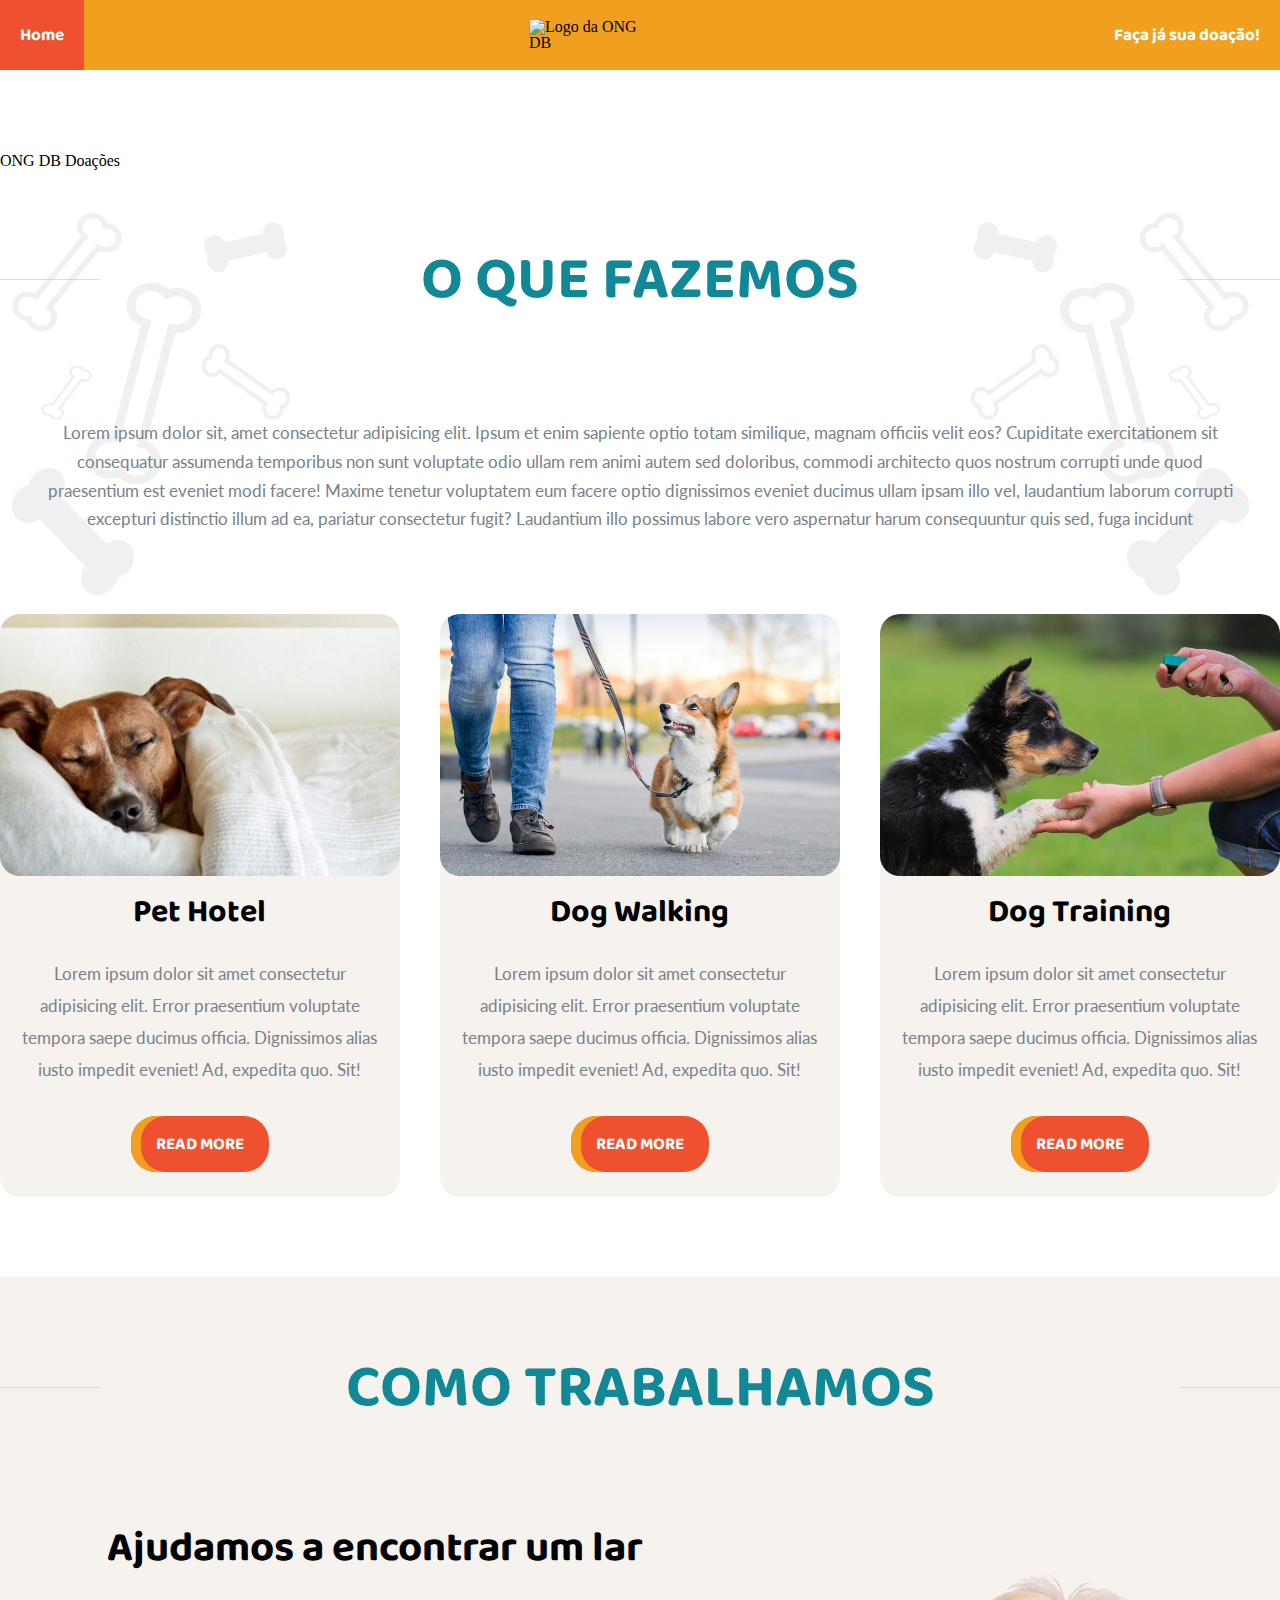
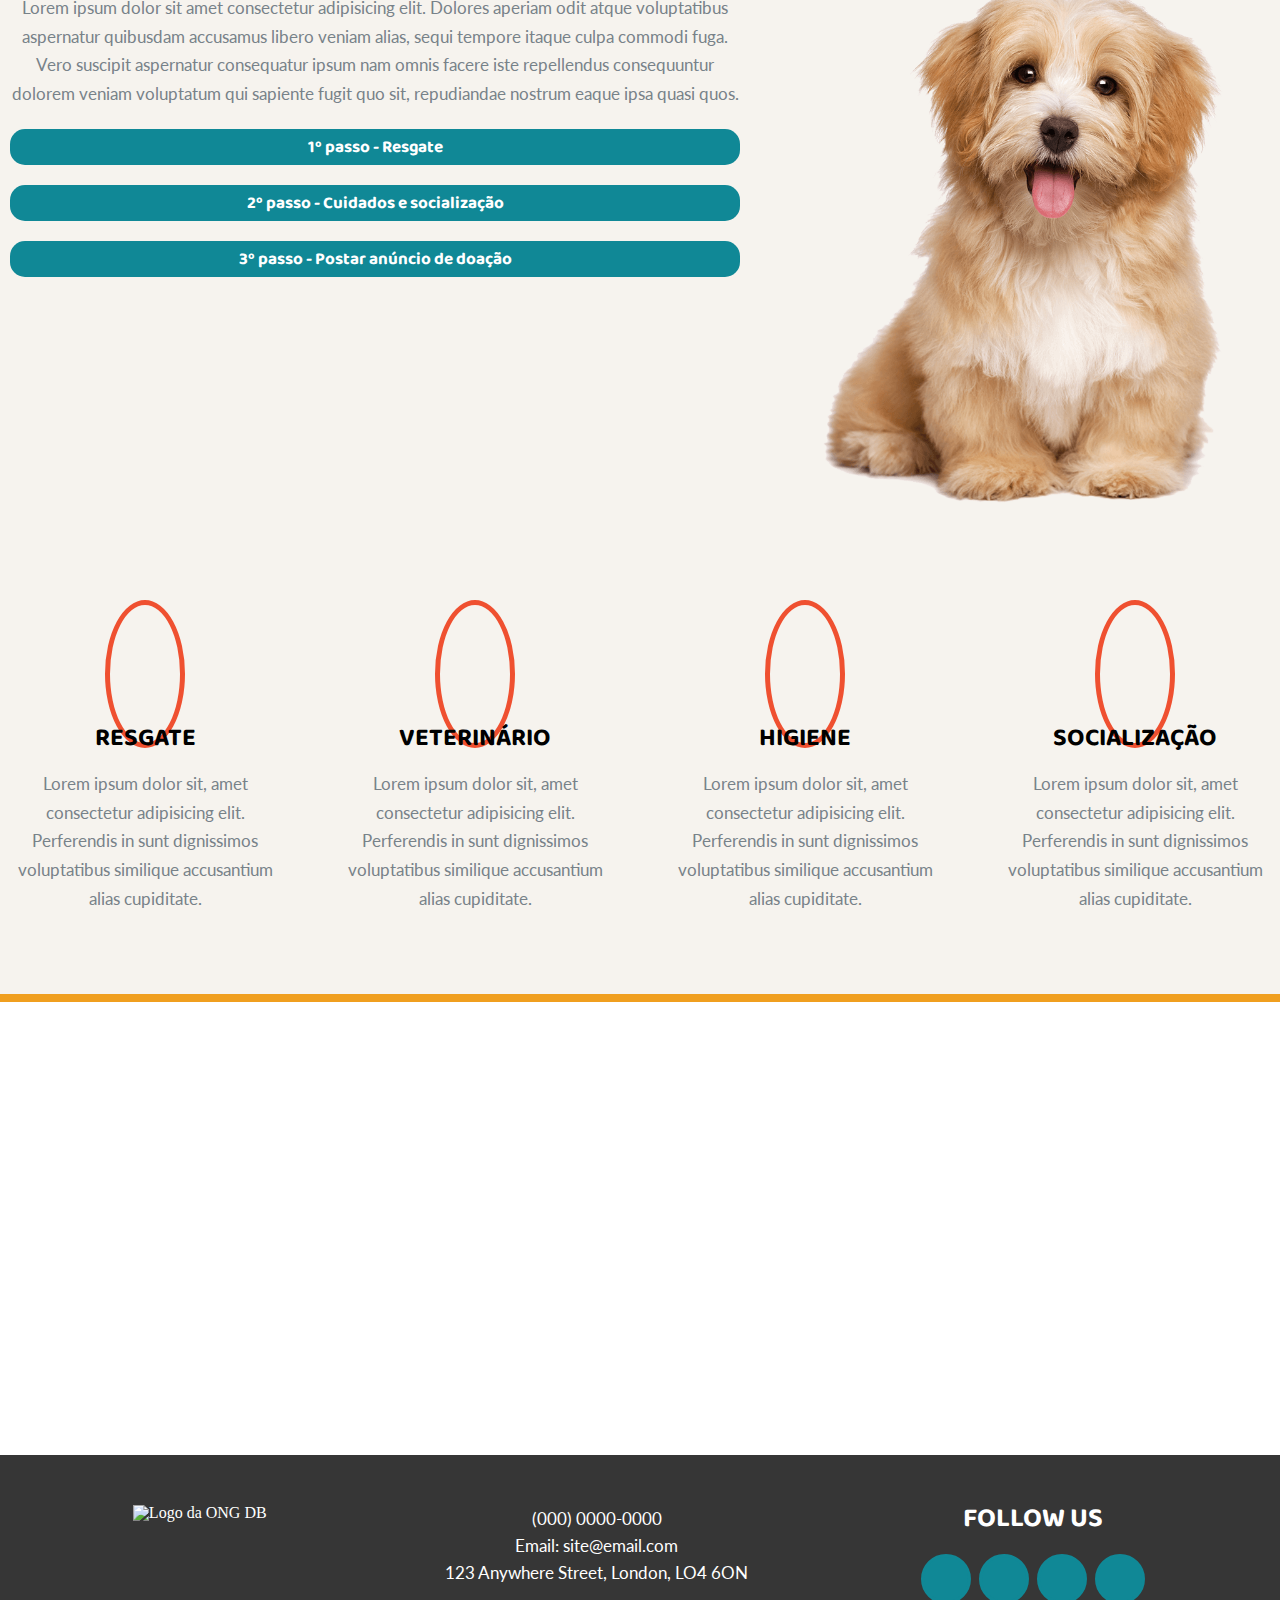
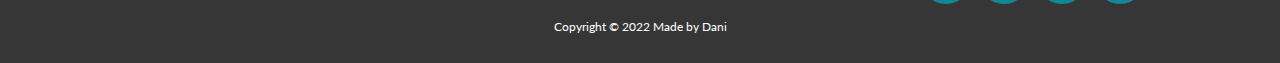
==== pages/home/index.html @ 382ad232 "teste" ====
<!DOCTYPE html>
<html lang="pt-br">
<head>
    <meta charset="UTF-8">
    <meta http-equiv="X-UA-Compatible" content="IE=edge">
    <meta name="viewport" content="width=device-width, initial-scale=1.0">
    <title>ONG DB Doações - Home</title>

    <base href="/Ong-DB-Projeto/">

    <!--FONTS-->
    <link rel="preconnect" href="https://fonts.googleapis.com">
    <link rel="preconnect" href="https://fonts.gstatic.com" crossorigin>
    <link href="https://fonts.googleapis.com/css2?family=Lato&display=swap" rel="stylesheet">
    <link href="https://fonts.googleapis.com/css2?family=Baloo+Thambi+2:wght@400;500;700&display=swap" rel="stylesheet">
    <link
			rel="stylesheet"
			href="https://cdnjs.cloudflare.com/ajax/libs/font-awesome/6.2.0/css/all.min.css"
			integrity="sha512-xh6O/CkQoPOWDdYTDqeRdPCVd1SpvCA9XXcUnZS2FmJNp1coAFzvtCN9BmamE+4aHK8yyUHUSCcJHgXloTyT2A=="
			crossorigin="anonymous"
			referrerpolicy="no-referrer"
		/>
    
    <!--SETTINGS-->
    <link rel="stylesheet" href="/../styles/settings/color.css">
    <link rel="stylesheet" href="/../styles/settings/text.css">
    <link rel="stylesheet" href="/../styles/settings/core.css">
    <link rel="stylesheet" href="/../styles/settings/wrapper.css">
    
    <!--TOOLS-->

    <!--GENERIC-->
    <link rel="stylesheet" href="/../styles/generic/reset.css">
    <link rel="stylesheet" href="/../styles/generic/box-sizing.css">

    <!--BASE-->

    <!---OBJECTS-->

    <!--COMPONENTS-->
    <link rel="stylesheet" href="/../styles/components/db-accordion.css">
    <link rel="stylesheet" href="/../styles/components/db-button.css">
    <link rel="stylesheet" href="/../styles/components/db-card.css">
    <link rel="stylesheet" href="/../styles/components/db-circle-card.css">
    <link rel="stylesheet" href="/../styles/components/db-footer.css">
    <link rel="stylesheet" href="/../styles/components/db-header.css">
    <link rel="stylesheet" href="/../styles/components/db-section.css">
    <link rel="stylesheet" href="/../styles/components/db-icon-button.css">
    <link rel="stylesheet" href="/../styles/components/db-scroll-to-top.css">
    <link rel="stylesheet" href="/../styles/components/db-map.css">

    <!--PAGES-->
    <link rel="stylesheet" href="db-home.css">

    <!--TRUMPS-->
    <link rel="stylesheet" href="/../styles/trumps/hide.css">

    <!-- SCRIPTS -->
    <script src="/../js/scroll-to-top.js" defer></script>
    <script src="/../js/menu-btn.js" defer></script>
    <script src="/../js/accordeon.js" defer></script>

</head>
<body>
    <main class="db-home">
        <header class="db-header">
            <div class="wrapper">
                <a href="index.html" class="home -active">Home</a>
                <img src="/assets/img/logo.png" alt="Logo da ONG DB" class="logo">
                <a href="/pages/donation/" class="donation">Faça já sua doação!</a>
                <a id="menu-btn" class="menu" onclick="toggleMenu()"><i class="fa-solid fa-bars"></i></a>
            </div>
            <nav class="nav-menu">
                <a href="index.html" class="home">Home</a>
                <a href="/pages/donation/" class="donation">Faça já sua doação!</a>
            </nav>
        </header>
        <div>
            <a class="db-scroll-to-top -hide" onclick="backToTop()"><i class="fa-solid fa-angle-down"></i></a>
        </div>
        <section class="greetings-wrapper">
            <video autoplay loop muted>
                <source src="/assets/video/greetings-video.mp4">
            </video>
            <h1 class="title">ONG DB Doações</h1>
        </section>
        <section class="db-section what-we-do -with-bg-bones">
            <h2 class="title">O que fazemos</h2>
            <div class="content">
                <p class="description">Lorem ipsum dolor sit, amet consectetur adipisicing elit. Ipsum et enim sapiente optio totam similique, magnam officiis velit eos? Cupiditate exercitationem sit consequatur assumenda temporibus non sunt voluptate odio ullam rem animi autem sed doloribus, commodi architecto quos nostrum corrupti unde quod praesentium est eveniet modi facere! Maxime tenetur voluptatem eum facere optio dignissimos eveniet ducimus ullam ipsam illo vel, laudantium laborum corrupti excepturi distinctio illum ad ea, pariatur consectetur fugit? Laudantium illo possimus labore vero aspernatur harum consequuntur quis sed, fuga incidunt</p>
            </div>
            <div class="cards-wrapper">
                <article class="db-card">
                    <img src="/assets/img/pet-hotel.jpg" alt="Cão dormindo">
                    <div class="content">
                        <h3 class="title">Pet Hotel</h3>
                        <p class="description">Lorem ipsum dolor sit amet consectetur adipisicing elit. Error praesentium voluptate tempora saepe ducimus officia. Dignissimos alias iusto impedit eveniet! Ad, expedita quo. Sit!</p>
                        <button class="db-button">Read more</button>
                    </div>
                </article>
                <article class="db-card">
                    <img src="/assets/img/dog-walking.jpeg" alt="Cão passeando de coleira">
                    <div class="content">
                        <h3 class="title">Dog Walking</h3>
                        <p class="description">Lorem ipsum dolor sit amet consectetur adipisicing elit. Error praesentium voluptate tempora saepe ducimus officia. Dignissimos alias iusto impedit eveniet! Ad, expedita quo. Sit!</p>
                        <button class="db-button">Read more</button>
                    </div>
                </article>
                <article class="db-card">
                    <img src="/assets/img/dog-training.jpg" alt="Cão dando a patinha">
                    <div class="content">
                        <h3 class="title">Dog Training</h3>
                        <p class="description">Lorem ipsum dolor sit amet consectetur adipisicing elit. Error praesentium voluptate tempora saepe ducimus officia. Dignissimos alias iusto impedit eveniet! Ad, expedita quo. Sit!</p>
                        <button class="db-button">Read more</button>
                    </div>
                </article>
            </div>
        </section>
        <section class="db-section how-we-work --bg-beige">
            <h2 class="title">Como trabalhamos</h2>
            <div class="content-image">
                <div class="content">
                    <h3 class="title">Ajudamos a encontrar um lar</h3>
                    <p class="description">Lorem ipsum dolor sit amet consectetur adipisicing elit. Dolores aperiam odit atque voluptatibus aspernatur quibusdam accusamus libero veniam alias, sequi tempore itaque culpa commodi fuga. Vero suscipit aspernatur consequatur ipsum nam omnis facere iste repellendus consequuntur dolorem veniam voluptatum qui sapiente fugit quo sit, repudiandae nostrum eaque ipsa quasi quos.</p>
                    <div class="accordion-wrapper">
                        <article class="db-accordion">
                            <button class="db-button -accordion" id="btn0" onclick="accordionHandler(type)">1º passo - Resgate<i class="fa-solid fa-angle-down"></i></button>
                            <div id="accordion-container0" class="description">
                                <p>Lorem ipsum dolor sit, amet consectetur adipisicing elit. Eius cupiditate dolore odio fugiat consectetur voluptates iure minus repudiandae. Qui id maiores asperiores consequuntur! Doloribus labore exercitationem eum ea. Nam quae aperiam officiis, placeat optio repellendus.</p>
                            </div>
                        </article>
                        <article class="db-accordion">
                            <button class="db-button -accordion" id="btn1" onclick="accordionHandler(type)">2º passo - Cuidados e socialização<i class="fa-solid fa-angle-down"></i></button>
                            <div id="accordion-container1" class="description">
                                <p>Lorem ipsum dolor sit, amet consectetur adipisicing elit. Eius cupiditate dolore odio fugiat consectetur voluptates iure minus repudiandae. Qui id maiores asperiores consequuntur! Doloribus labore exercitationem eum ea. Nam quae aperiam officiis, placeat optio repellendus.</p>
                            </div>
                        </article>
                        <article class="db-accordion">
                            <button class="db-button -accordion" id="btn2" onclick="accordionHandler(type)">3º passo - Postar anúncio de doação<i class="fa-solid fa-angle-down"></i></button>
                            <div id="accordion-container2" class="description">
                                <p>Lorem ipsum dolor sit, amet consectetur adipisicing elit. Eius cupiditate dolore odio fugiat consectetur voluptates iure minus repudiandae. Qui id maiores asperiores consequuntur! Doloribus labore exercitationem eum ea. Nam quae aperiam officiis, placeat optio repellendus.</p>
                            </div>
                        </article>
                    </div>
                </div>
                <div class="image">
                    <img src="/assets/img/dog.png" alt="Imagem de cachorro caramelo">
                </div>
            </div>
            <div class="cards-wrapper">
                <article class="db-circle-card">
                    <i class="fa-solid fa-house-chimney-crack"></i>
                    <h3 class="title">Resgate</h3>
                    <p class="description">Lorem ipsum dolor sit, amet consectetur adipisicing elit. Perferendis in sunt dignissimos voluptatibus similique accusantium alias cupiditate.</p>
                </article>
                <article class="db-circle-card">
                    <i class="fa-solid fa-stethoscope"></i>
                    <h3 class="title">Veterinário</h3>
                    <p class="description">Lorem ipsum dolor sit, amet consectetur adipisicing elit. Perferendis in sunt dignissimos voluptatibus similique accusantium alias cupiditate.</p>
                </article>
                <article class="db-circle-card">
                    <i class="fa-solid fa-soap"></i>
                    <h3 class="title">Higiene</h3>
                    <p class="description">Lorem ipsum dolor sit, amet consectetur adipisicing elit. Perferendis in sunt dignissimos voluptatibus similique accusantium alias cupiditate.</p>
                </article>
                <article class="db-circle-card">
                    <i class="fa-solid fa-dog"></i>
                    <h3 class="title">Socialização</h3>
                    <p class="description">Lorem ipsum dolor sit, amet consectetur adipisicing elit. Perferendis in sunt dignissimos voluptatibus similique accusantium alias cupiditate.</p>
                </article>
            </div>
        </section>
        <section class="db-map">
            <iframe src="https://www.google.com/maps/embed?pb=!1m14!1m12!1m3!1d1401.953563499227!2d-46.69590555813838!3d-23.60565339395464!2m3!1f0!2f0!3f0!3m2!1i1024!2i768!4f13.1!5e0!3m2!1spt-BR!2sbr!4v1665765094530!5m2!1spt-BR!2sbr" width="100%" height="450" style="border:0;" allowfullscreen="" loading="lazy" referrerpolicy="no-referrer-when-downgrade"></iframe>
        </section>
        <footer class="db-footer">
            <div class="content">
                <img src="/assets/img/logo.png" alt="Logo da ONG DB" class="logo">
                <div class="contact">
                    <p class="tel"><i class="fa-solid fa-phone"></i>(000) 0000-0000</p>
                    <p class="email"><i class="fa-solid fa-envelope"></i>Email: site@email.com</p>
                    <p class="adress"><i class="fa-solid fa-location-dot"></i>123 Anywhere Street, London, LO4 6ON</p>
                </div>
                <div class="social-media">
                    <h2 class="title">Follow us</h2>
                    <div class="buttons">
                        <button class="db-icon-button"><i class="fa-brands fa-twitter"></i></button>
                        <button class="db-icon-button"><i class="fa-brands fa-facebook-f"></i></button>
                        <button class="db-icon-button"><i class="fa-brands fa-google-plus-g"></i></button>
                        <button class="db-icon-button"><i class="fa-brands fa-instagram"></i></button>
                    </div>
                </div>
            </div>
            <p class="copyright">Copyright &copy; 2022 Made by Dani</p>
        </footer>
    </main>
</body>
</html>
---- styles/settings/color.css ----
:root {
    --db-color-primary: #f09f1f;
    --db-color-primary-dark: #ef5030;
    --db-color-secondary: #108896;
    
    --db-color-gray: #788289;
    --db-color-gray-dark: #363636;

    --db-color-beige: #f6f3ee;
    --db-color-beige-dark: #ffefd5;
}
---- styles/settings/text.css ----
:root {
    --db-font-family-title: 'Baloo Thambi 2', sans-serif;
    --db-font-family-text: 'Lato', sans-serif;
    --db-font-size-base: 17px;
}
---- styles/settings/core.css ----
:root {
    --db-header-height: 70px;
}
---- styles/settings/wrapper.css ----
:root {
    --db-wrapper-desktop: 1300px;
    --db-wrapper-tablet: 700px
}
---- styles/generic/box-sizing.css ----
* {
    box-sizing: border-box;
}
---- styles/components/db-accordion.css ----
.db-accordion >.description {
    display: none;
}

.db-accordion>.description.-open {
    display: block;
}
---- styles/components/db-button.css ----
.db-button {
    font-family: var(--db-font-family-title);
    font-size: var(--db-font-size-base);
    font-weight: 700;
    padding: 15px 25px;
    border-radius: 25px;
    background-color: var(--db-color-primary-dark);
    box-shadow: 10px 0 var(--db-color-primary) inset;
    text-transform: uppercase;
    color: white;
    width: fit-content;
    align-self: center;
    border: none;
    transition: 0.5s;
}

.db-button:hover {
    background: var(--db-color-primary-dark);
    box-shadow: none;
    cursor: pointer;
}

.db-button.-accordion {
    background-color: var(--db-color-secondary);
    box-shadow: none;
    margin: 10px 0;
    width: 100%;
    padding: 5px;
    text-transform: none;
    border-radius: 15px;
    position: relative;
}

.db-button.-accordion:hover, .db-button.-accordion:active {
    background-color: var(--db-color-primary-dark);
    cursor: pointer;
}

.db-button.-accordion:active >.fa-angle-down {
    rotate: 180deg;
}

.db-button.-accordion >.fa-angle-down {
    position: absolute;
    right: 2%;
    top: 29%;
}

.db-button.-money {
    box-shadow: none;
    border-radius: 10px;
    padding: 5px 10px;
    font-size: calc(var(--db-font-size-base) - 3px);
}
---- styles/components/db-card.css ----
.db-card {
    display: flex;
    flex-direction: column;
    border-radius: 20px;
    background-color: var(--db-color-beige);
    max-width: calc((100% - 80px) / 3);
}

.db-card >img {
    border-radius: 20px;
    overflow: hidden;
    height: 45%;
    object-fit: cover;
}

.db-card >.content {
    padding: 20px;
    display: flex;
    flex-direction: column;
    gap: 30px;
}

.db-card >.content >.title {
    font-family: var(--db-font-family-title);
    font-size: calc(var(--db-font-size-base) + 15px);
    font-weight: 700;
}

.db-card >.content >.description {
    font-family: var(--db-font-family-text);
    font-size: var(--db-font-size-base);
    color: var(--db-color-gray);
    line-height: 2rem;
}

@media (max-width: 768px) {
    .db-card {
        min-width: 100%;
        box-shadow: 3px 3px 10px 3px rgba(0, 0, 0, 0.2);
    }
}
---- styles/components/db-circle-card.css ----
.db-circle-card >.fa-solid {
    border-radius: 50%;
    padding: 35px;
    border: 5px solid var(--db-color-primary-dark);
    color: var(--db-color-secondary);
    font-size: calc(var(--db-font-size-base) + 45px);
    margin-bottom: 10px;
    transition: 0.5s;
}

.db-circle-card >.title {
    font-family: var(--db-font-family-title);
    font-size: calc(var(--db-font-size-base) + 8px);
    font-weight: 700;
    margin: 20px 0;
    text-transform: uppercase;
}

.db-circle-card >.description {
    font-family: var(--db-font-family-text);
    font-size: var(--db-font-size-base);
    color: var(--db-color-gray);
    line-height: 1.8rem;
    padding: 0 10px;
}

.db-circle-card:hover .fa-solid {
    color: var(--db-color-primary-dark);
    scale: 1.2;
}

@media (max-width: 768px) {
    .db-circle-card {
        max-width: calc((100vw - 100px) / 2);
    }
    .db-circle-card >.title {
        font-size: calc(var(--db-font-size-base) + 4px);
    }
}

@media (max-width: 426px) {
    .db-circle-card {
        max-width: 100%;
    }
}
---- styles/components/db-footer.css ----
.db-footer {
    background-color: var(--db-color-gray-dark);
    width: 100vw;
    max-width: 100%;
    padding: 50px;
    text-align: center;
    padding-bottom: 30px;
    color: white;
}

.db-footer >.content {
    display: flex;
    justify-content: space-around;
}

.db-footer >.content >.contact p {
    font-family: var(--db-font-family-text);
    font-size: var(--db-font-size-base);
    padding: 5px;
}

.db-footer >.content >.contact .fa-solid {
    color: var(--db-color-secondary);
    margin-right: 8px;
}

.db-footer >.content >.social-media >.title {
    font-family: var(--db-font-family-title);
    font-size: calc(var(--db-font-size-base) + 10px);
    font-weight: 700;
    margin-bottom: 20px;
    text-transform: uppercase;
}

.db-footer >.copyright {
    font-family: var(--db-font-family-text);
    font-size: calc(var(--db-font-size-base) - 5px);
    margin-top: 15px;
}

@media (max-width: 768px) {
    .db-footer >.content {
        flex-direction: column;
    }
    .db-footer >.content >.logo {
        width: 335px;
        align-self: center;
        margin-bottom: 20px;
    }
    .db-footer >.content >.contact {
        margin-bottom: 30px;
    }
    .db-footer >.content >.contact p {
        font-size: calc(var(--db-font-size-base) - 1px);
    }
    .db-footer >.content >.social-media {
        margin-bottom: 10px;
    }
    .db-footer >.content >.social-media >.title {
        font-size: calc(var(--db-font-size-base) + 5px);
    }
}

@media (max-width: 426px) {
    .db-footer >.content >.logo {
        width: 200px;
    }
}
---- styles/components/db-header.css ----
.db-header {
    width: 100vw;
    max-width: 100%;
    height: var(--db-header-height);
    background-color: var(--db-color-primary);
    position: fixed;
    z-index: 1;
}

.db-header >.wrapper {
    max-width: var(--db-wrapper-desktop);
    width: 100%;
    height: 100%;
    margin: 0 auto;
    display: flex;
    justify-content: space-between;
    align-items: center;
}

.db-header >.wrapper >.logo {
    width: 120px;
}

.db-header a {
    background-color: transparent;
    border: none;
    text-decoration: none;
    height: 100%;
    padding: 0 20px;
    color: white;
    font-family: var(--db-font-family-title);
    font-size: var(--db-font-size-base);
    font-weight: 700;
    transition: background-color 0.5s;
    display: flex;
    align-items: center;
}

.db-header a:hover {
    background-color: var(--db-color-primary-dark);
}

.db-header .-active {
    background-color: var(--db-color-primary-dark);
}

.db-header >.wrapper >.menu {
    display: none;
}

.db-header >.nav-menu {
    width: 100%;
    display: flex;
    flex-direction: column;
    background-color: var(--db-color-primary);
    position: absolute;
    padding: 5px;
    gap: 5px;
    top: -100vh;
}

.db-header >.nav-menu >a {
    height: var(--db-header-height);
}

.db-header >.nav-menu.-active {
    top: 70px;
}

@media (max-width: 768px) {
    .db-header >.wrapper {
        max-width: var(--db-wrapper-tablet);
        padding: 10px;
    }
    .db-header >.wrapper >.home {
        display: none;
    }
    .db-header >.wrapper >.donation {
        display: none;
    }
    .db-header >.wrapper >.menu {
        display: block;
        font-size: calc(var(--db-font-size-base) + 20px);
        color: var(--db-color-secondary);
    }
    .db-header >.wrapper >.menu:hover {
        background-color: transparent;
        color: white;
    }
}

@media (max-width: 426px) {
    .db-header >.wrapper {
        max-width: 100%;
        padding: 10px;
    }

}
---- styles/components/db-section.css ----
.db-section {
    padding: 80px 0;
    text-align: center;
    display: flex;
    flex-direction: column;
    margin: 0 auto;
}

.db-section.-with-bg-bones {
    background-image: url(../../assets/img/bones1.png), url(../../assets/img/bones2.png);
    background-repeat: no-repeat;
    background-position: left 40%, right 40%;
    background-attachment: fixed;
}

.db-section >.title {
    color: var(--db-color-secondary);
    font-family: var(--db-font-family-title);
    font-size: calc(var(--db-font-size-base) + 43px);
    font-weight: 700;
    text-transform: uppercase;
    position: relative;
    width: 100%;
    margin: 0 auto;
}

.db-section >.title::before {
    content: "";
    display: block;
    height: 1px;
    width: 100px;
    background-color: var(--db-color-primary);
    position: absolute;
    top: 50%;
    left: 0;
    opacity: 0.4;
}

.db-section >.title::after {
    content: "";
    display: block;
    height: 1px;
    width: 100px;
    background-color: var(--db-color-primary);
    position: absolute;
    top: 50%;
    right: 0;
    opacity: 0.4;
}

.db-section >.content {
    max-width: 1200px;
    text-align: center;
    margin: 0 auto;
}

.db-section >.content >.description {
    padding-top: 110px;
    width: 100%;
    font-family: var(--db-font-family-text);
    font-size: var(--db-font-size-base);
    color: var(--db-color-gray);
    line-height: 1.8rem;
}

.db-section.--bg-beige {
    background-color: var(--db-color-beige);
}

.db-section >.content-image {
    max-width: var(--db-wrapper-desktop);
    width: 100%;
    align-self: center;
    display: flex;
    padding-top: 110px;
    column-gap: 30px;
}

.db-section >.content-image >.content {
    width: 60%;
    padding: 0 10px;
}

.db-section >.content-image >.content >.title {
    font-family: var(--db-font-family-title);
    font-size: calc(var(--db-font-size-base) + 25px);
    font-weight: 700;
    margin-bottom: 15px;
}

.db-section >.content-image >.content .description {
    font-family: var(--db-font-family-text);
    font-size: var(--db-font-size-base);
    color: var(--db-color-gray);
    line-height: 1.8rem;
    padding: 10px 0;
}

.db-section >.content-image >.image {
    width: 40%;
}

.db-section >.content-image >.image >img {
    width: 100%;
}

.db-section >.cards-wrapper {
    margin-top: 80px;
    display: flex;
    column-gap: 40px;
    max-width: var(--db-wrapper-desktop);
    width: 100%;
    align-self: center;
}

.db-section >.image-form {
    display: flex;
    max-width: 1000px;
    margin: 50px auto;
}

.db-section >.image-form >.image {
    width: 50%;
    padding: 0 20px;
}

.db-section >.image-form >.image >img {
    width: 100%;
}

.db-section >.image-form >.form {
    display: flex;
    flex-direction: column;
    align-items: flex-start;
    justify-content: center;
    width: 50%;
    font-size: calc(var(--db-font-size-base) - 3px);
    font-family: var(--db-font-family-text);
    color: var(--db-color-gray);
    padding: 0 20px;
}

.db-section .primary-color {
    color: var(--db-color-primary);
}

.db-section .primary-color-dark {
    color: var(--db-color-primary-dark);
}

.db-section >.image-form >.form >.title {
    text-align: start;
    font-family: var(--db-font-family-title);
    font-size: calc(var(--db-font-size-base) + 25px);
    font-weight: 700;
    margin-bottom: 30px;
    color: black;
}

.db-section >.image-form >.form >.donation-value {
    display: flex;
    flex-direction: column;
    align-items: flex-start;
    margin-bottom: 30px;
}

.db-section >.image-form >.form >.donation-value >.title {
    margin-bottom: 5px;
}

.db-section >.image-form >.form >.donation-value >.money {
    font-weight: 700;
    display: flex;
    gap: 10px;
    align-items: center;
}

.db-section >.image-form >.form >.donation-value .value {
    font-family: var(--db-font-family-title);
    font-weight: 700;
    font-size: calc(var(--db-font-size-base) + 1px);
}

.db-section >.image-form >.form >button {
    align-self: flex-start;
}

.db-section >.image-text {
    display: flex;
    flex-direction: column;
    margin: 0 auto;
    margin-top: 100px;
    align-items: center;
    font-size: calc(var(--db-font-size-base) + 5px);
}

.db-section >.image-text >.image {
    background-image: url(../../assets/img/dog-donation.jpg);
    background-repeat: no-repeat;
    background-position: center;
    background-size: cover;
    border-radius: 50%;
    width: 500px;
    height: 500px;
}

.db-section >.image-text >.text {
    margin: 20px;
}

.db-section >.image-text >.text >.text {
    font-family: var(--db-font-family-title);
    font-weight: 700;
}
@media (max-width: 768px) {
    .db-section.-with-bg-bones {
        background-image: none;
    }
    .db-section >.title {
        font-size: calc(var(--db-font-size-base) + 18px);
    }
    .db-section >.title::before, .db-section >.title::after {
        display: none;
    }
    .db-section >.content >.description {
        padding: 40px;
    }
    .db-section >.cards-wrapper {
        flex-direction: column;
        padding: 0 40px;
        margin: 0;
        gap: 20px;
    }
    .db-section.how-we-work >.cards-wrapper {
        flex-direction: row;
        flex-wrap: wrap;
    }
    .db-section >.content-image {
        flex-direction: column;
        padding: 40px;
        max-width: 100%;
    }
    .db-section >.content-image >.content {
        width: 100%;
        padding: 0;
    }
    .db-section >.content-image >.content >.title {
    font-size: calc(var(--db-font-size-base) + 10px);
    }
    .db-section >.content-image >.image {
        width: 100%;
    }
    .db-section >.image-text >.image {
        width: 300px;
        height: 300px;
    }
}

@media (max-width: 426px) {
    .db-section >.content >.description {
        padding: 20px;
    }
    .db-section >.cards-wrapper {
        flex-direction: column;
        margin: 0 auto;
        gap: 20px;
        padding: 0 20px;
    }
    .db-section >.content-image {
        padding: 20px;
    }
    .db-section >.image-form >.image {
        display: none;
    }
    .db-section >.image-form >.form {
        width: 100%;
    }
    .db-section >.image-form >.form >.title {
        font-size: calc(var(--db-font-size-base) + 20px);
    }
    .db-section >.image-text >.image {
        width: 250px;
        height: 250px;
    }
}
---- styles/components/db-icon-button.css ----
.db-icon-button {
    color: white;
    box-shadow: none;
    background-color: var(--db-color-secondary);
    border-radius: 50%;
    border: 3px solid var(--db-color-secondary);
    width: 50px;
    height: 50px;
    padding: 0;
    font-size: calc(var(--db-font-size-base) + 6px);
    margin: 2px;
    transition: 0.5s;
}

.db-icon-button:hover {
    scale: 1.2;
    background-color: white;
    color: var(--db-color-secondary);
    cursor: pointer;
}
---- styles/components/db-scroll-to-top.css ----
.db-scroll-to-top {
    position: fixed;
    right: 5%;
    bottom: 10%;
    z-index: 3;
    background-color: var(--db-color-primary-dark);
    border: none;
    border-radius: 50%;
    width: 40px;
    height: 40px;
    display: flex;
    align-items: center;
    justify-content: center;
    rotate: 180deg;
    transition: 0.5s;
    text-decoration: none;
    color: white;
}

.db-scroll-to-top:hover {
    background-color: var(--db-color-secondary);
    cursor: pointer;
}
---- styles/components/db-map.css ----
.db-map {
    border-top: 8px solid var(--db-color-primary);
}
---- pages/home/db-home.css ----
.db-home >.greetings-wrapper {
    height: calc(100vh - var(--db-header-height));
    position: relative;
}

.db-home >.greetings-wrapper >video{
    width: 100%;
    height: 100%;
    object-fit: cover;
    position: relative;
}

.db-home >.greetings-wrapper >.title {
    font-family: var(--db-font-family-title);
    font-size: calc(var(--db-font-size-base) + 63px);
    font-weight: 700;
    position: absolute;
    background-color: rgba(0, 0, 0, 0.5);
    bottom: 20%;
    left: 10%;
    right: 10%;
    text-align: center;
    color: white;
    border-radius: 20px;
    padding: 10px;
}

.db-home >.what-we-do >.title {
    max-width: 690px;
}

.db-home >.how-we-work >.title {
    max-width: 840px;
}

@media (max-width: 768px) {
    .db-home >.greetings-wrapper >video{
        width: 100%;
        height: 100%;
    }
    .db-home >.greetings-wrapper >.title {
        font-size: calc(var(--db-font-size-base) + 43px);
    }
}

@media (max-width: 426px) {
    .db-home >.greetings-wrapper {
        height: calc(50vh - var(--db-header-height));
    }
    .db-home >.greetings-wrapper >.title {
        font-size: calc(var(--db-font-size-base) + 23px);
    }
}
---- styles/trumps/hide.css ----
.-hide {
    display: none !important;
}
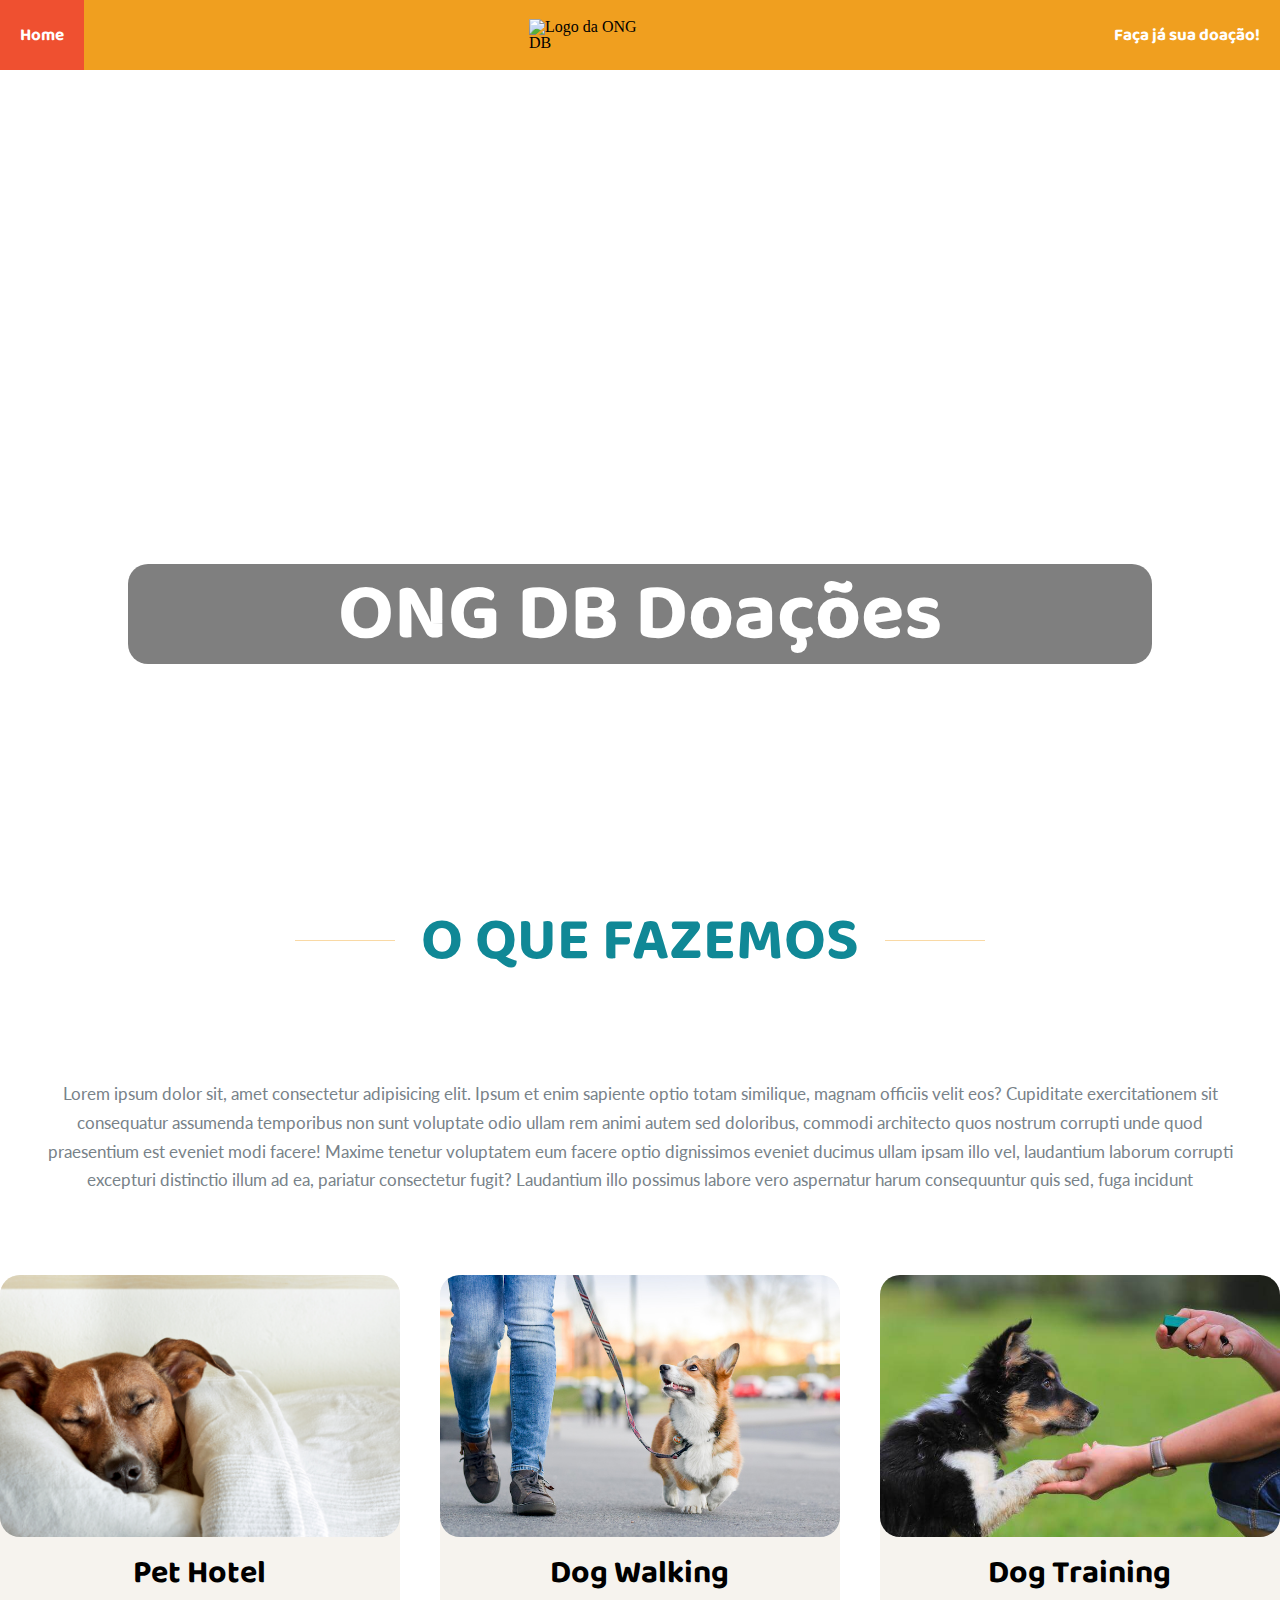
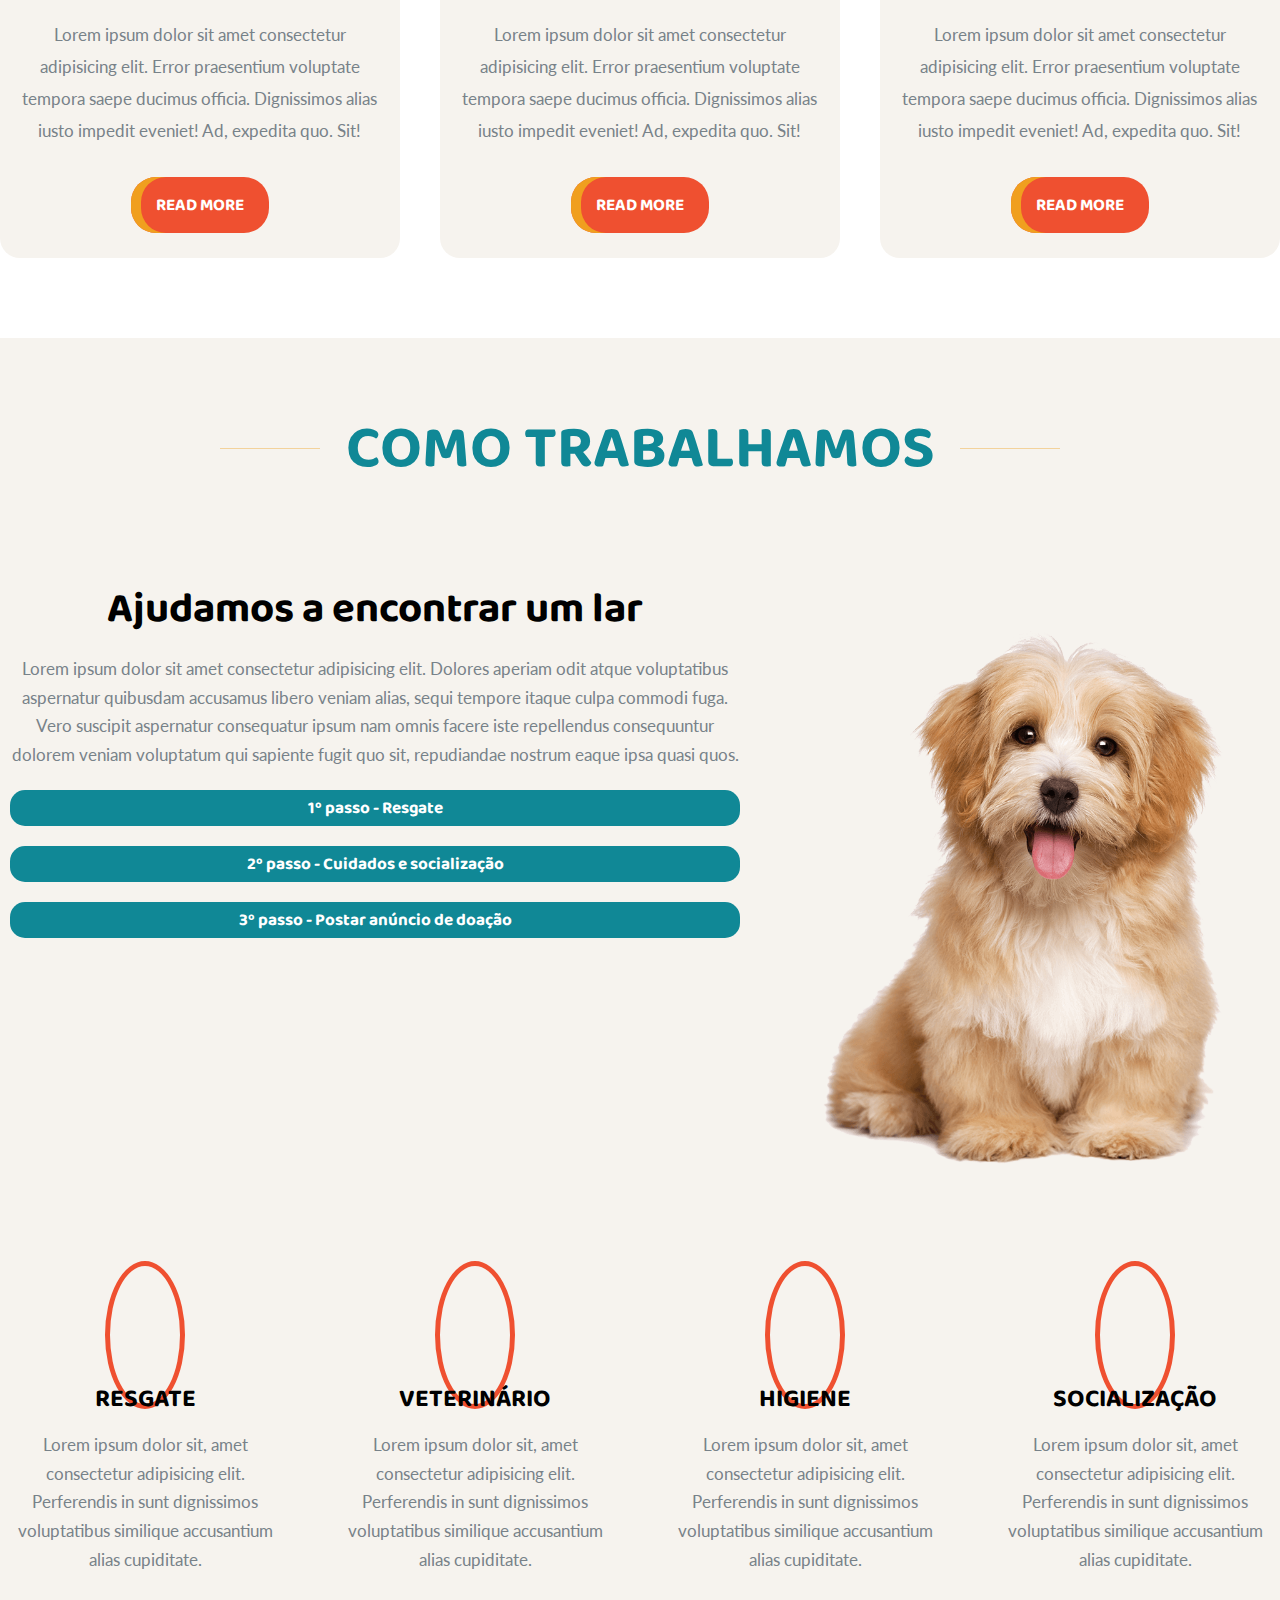
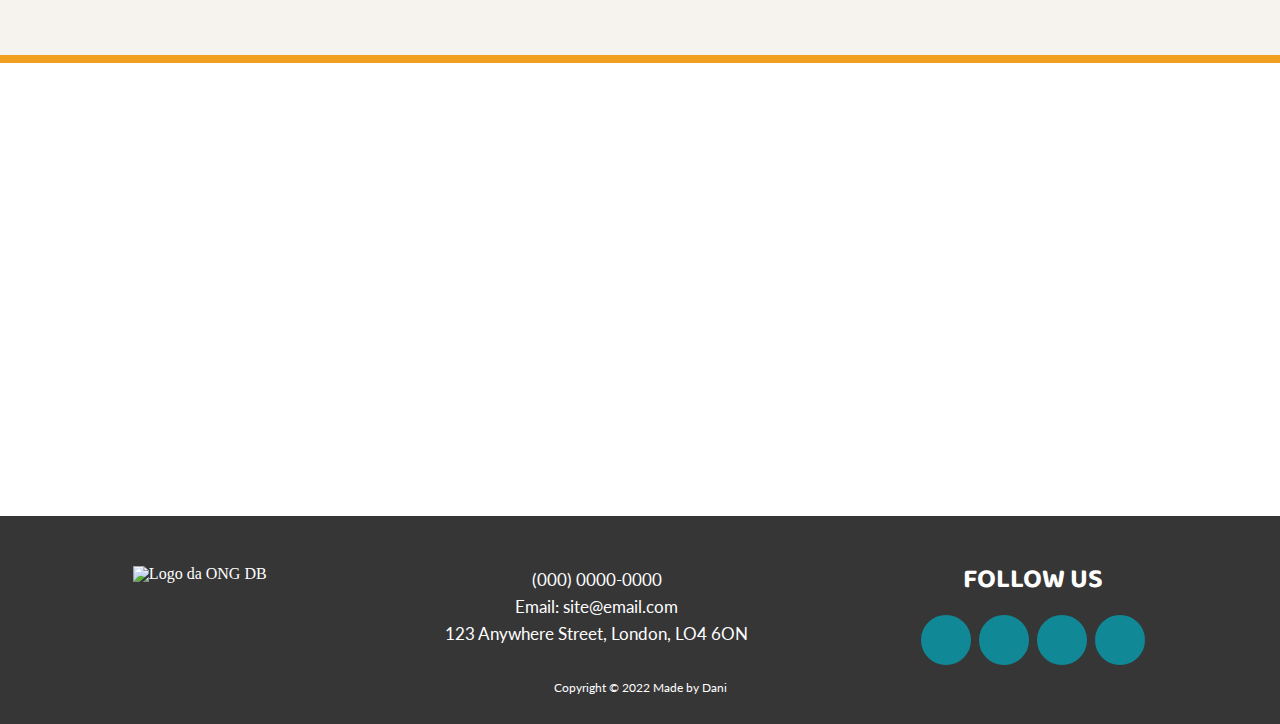
==== commit 4b78e4cb: "teste" ====
--- a/pages/home/index.html
+++ b/pages/home/index.html
@@ -6,7 +6,7 @@
     <meta name="viewport" content="width=device-width, initial-scale=1.0">
     <title>ONG DB Doações - Home</title>
 
-    <base href="/Ong-DB-Projeto/">
+    <base href="https://daniela-tomoe.github.io/Ong-DB-Projeto/pages/home/">
 
     <!--FONTS-->
     <link rel="preconnect" href="https://fonts.googleapis.com">
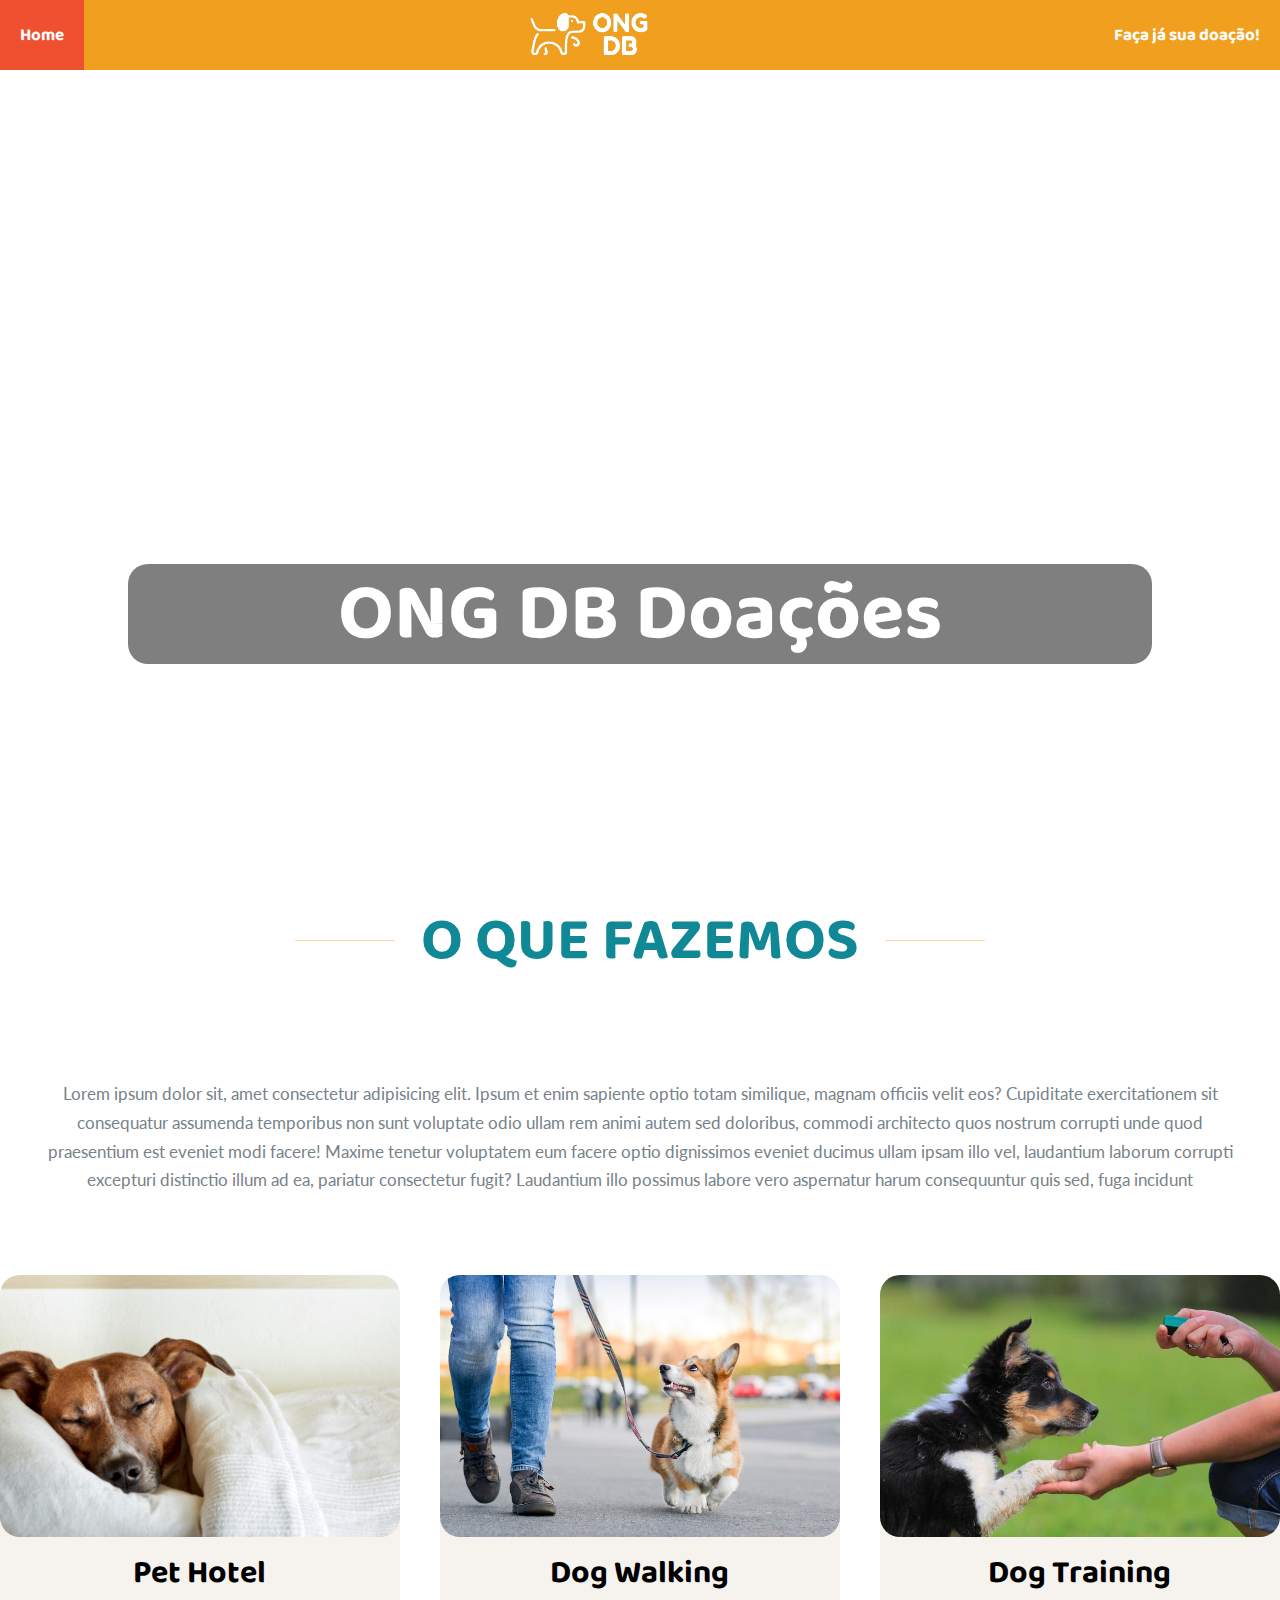
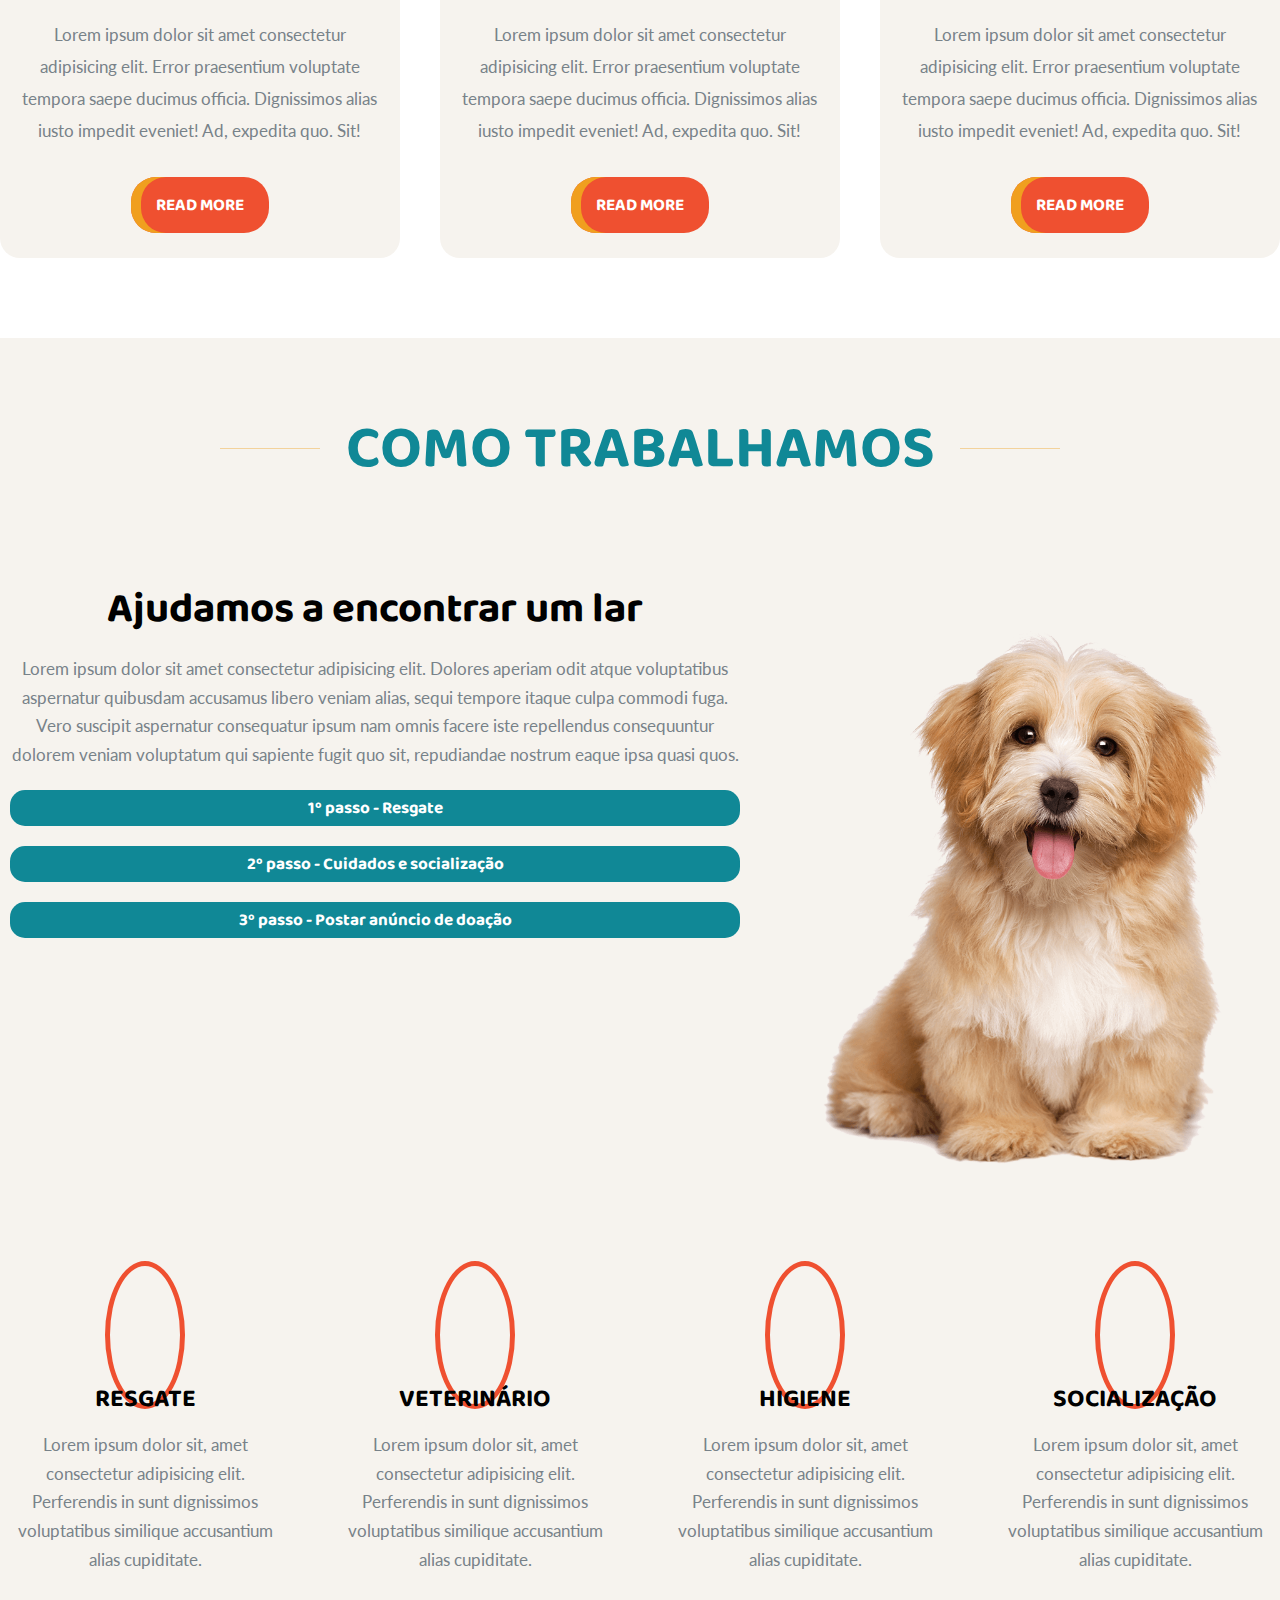
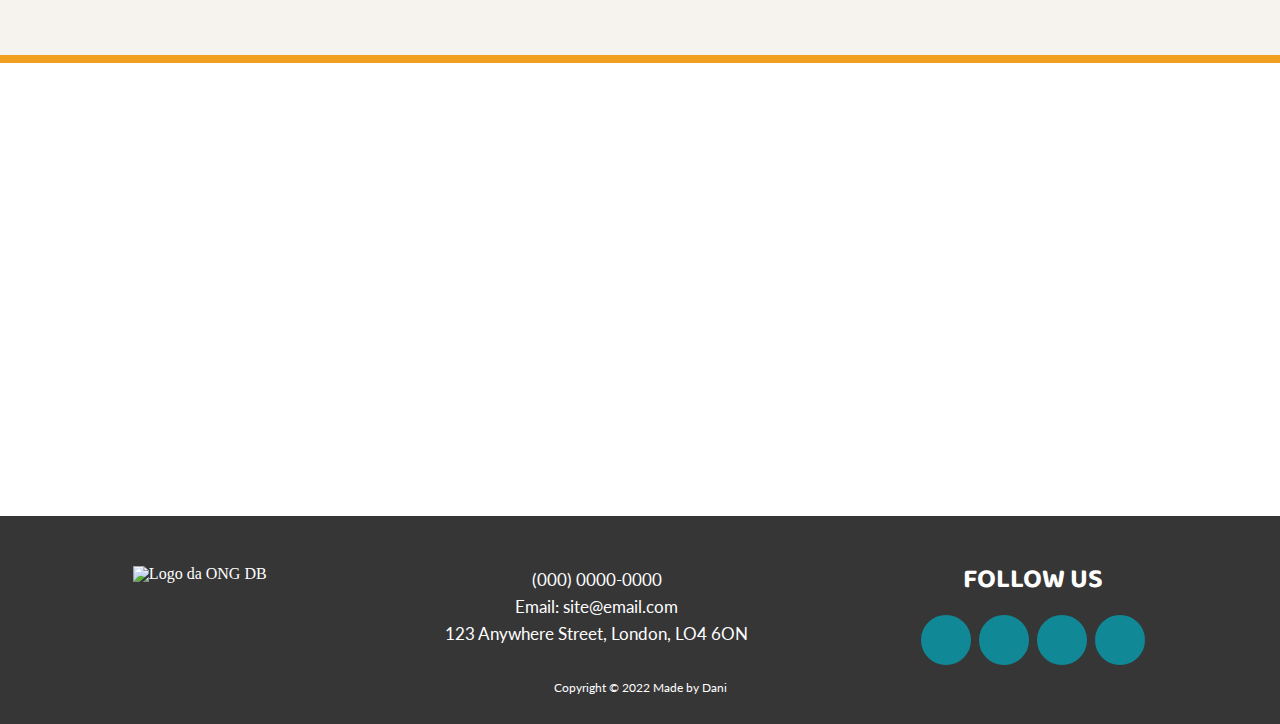
==== commit bbecc319: "logo" ====
--- a/pages/home/index.html
+++ b/pages/home/index.html
@@ -22,57 +22,57 @@
 		/>
     
     <!--SETTINGS-->
-    <link rel="stylesheet" href="/../styles/settings/color.css">
-    <link rel="stylesheet" href="/../styles/settings/text.css">
-    <link rel="stylesheet" href="/../styles/settings/core.css">
-    <link rel="stylesheet" href="/../styles/settings/wrapper.css">
+    <link rel="stylesheet" href="../../styles/settings/color.css">
+    <link rel="stylesheet" href="../../styles/settings/text.css">
+    <link rel="stylesheet" href="../../styles/settings/core.css">
+    <link rel="stylesheet" href="../../styles/settings/wrapper.css">
     
     <!--TOOLS-->
 
     <!--GENERIC-->
-    <link rel="stylesheet" href="/../styles/generic/reset.css">
-    <link rel="stylesheet" href="/../styles/generic/box-sizing.css">
+    <link rel="stylesheet" href="../../styles/generic/reset.css">
+    <link rel="stylesheet" href="../../styles/generic/box-sizing.css">
 
     <!--BASE-->
 
     <!---OBJECTS-->
 
     <!--COMPONENTS-->
-    <link rel="stylesheet" href="/../styles/components/db-accordion.css">
-    <link rel="stylesheet" href="/../styles/components/db-button.css">
-    <link rel="stylesheet" href="/../styles/components/db-card.css">
-    <link rel="stylesheet" href="/../styles/components/db-circle-card.css">
-    <link rel="stylesheet" href="/../styles/components/db-footer.css">
-    <link rel="stylesheet" href="/../styles/components/db-header.css">
-    <link rel="stylesheet" href="/../styles/components/db-section.css">
-    <link rel="stylesheet" href="/../styles/components/db-icon-button.css">
-    <link rel="stylesheet" href="/../styles/components/db-scroll-to-top.css">
-    <link rel="stylesheet" href="/../styles/components/db-map.css">
+    <link rel="stylesheet" href="../../styles/components/db-accordion.css">
+    <link rel="stylesheet" href="../../styles/components/db-button.css">
+    <link rel="stylesheet" href="../../styles/components/db-card.css">
+    <link rel="stylesheet" href="../../styles/components/db-circle-card.css">
+    <link rel="stylesheet" href="../../styles/components/db-footer.css">
+    <link rel="stylesheet" href="../../styles/components/db-header.css">
+    <link rel="stylesheet" href="../../styles/components/db-section.css">
+    <link rel="stylesheet" href="../../styles/components/db-icon-button.css">
+    <link rel="stylesheet" href="../../styles/components/db-scroll-to-top.css">
+    <link rel="stylesheet" href="../../styles/components/db-map.css">
 
     <!--PAGES-->
     <link rel="stylesheet" href="db-home.css">
 
     <!--TRUMPS-->
-    <link rel="stylesheet" href="/../styles/trumps/hide.css">
+    <link rel="stylesheet" href="../../styles/trumps/hide.css">
 
     <!-- SCRIPTS -->
-    <script src="/../js/scroll-to-top.js" defer></script>
-    <script src="/../js/menu-btn.js" defer></script>
-    <script src="/../js/accordeon.js" defer></script>
+    <script src="../../js/scroll-to-top.js" defer></script>
+    <script src="../../js/menu-btn.js" defer></script>
+    <script src="../../js/accordeon.js" defer></script>
 
 </head>
 <body>
     <main class="db-home">
         <header class="db-header">
             <div class="wrapper">
-                <a href="index.html" class="home -active">Home</a>
-                <img src="/assets/img/logo.png" alt="Logo da ONG DB" class="logo">
-                <a href="/pages/donation/" class="donation">Faça já sua doação!</a>
+                <a href="https://daniela-tomoe.github.io/Ong-DB-Projeto/pages/home/" class="home -active">Home</a>
+                <img src="../../assets/img/logo-ongdb.png" alt="Logo da ONG DB" class="logo">
+                <a href="https://daniela-tomoe.github.io/Ong-DB-Projeto/pages/donation/" class="donation">Faça já sua doação!</a>
                 <a id="menu-btn" class="menu" onclick="toggleMenu()"><i class="fa-solid fa-bars"></i></a>
             </div>
             <nav class="nav-menu">
-                <a href="index.html" class="home">Home</a>
-                <a href="/pages/donation/" class="donation">Faça já sua doação!</a>
+                <a href="https://daniela-tomoe.github.io/Ong-DB-Projeto/pages/home/" class="home">Home</a>
+                <a href="https://daniela-tomoe.github.io/Ong-DB-Projeto/pages/donation/" class="donation">Faça já sua doação!</a>
             </nav>
         </header>
         <div>
@@ -80,7 +80,7 @@
         </div>
         <section class="greetings-wrapper">
             <video autoplay loop muted>
-                <source src="/assets/video/greetings-video.mp4">
+                <source src="../../assets/video/greetings-video.mp4">
             </video>
             <h1 class="title">ONG DB Doações</h1>
         </section>
@@ -91,7 +91,7 @@
             </div>
             <div class="cards-wrapper">
                 <article class="db-card">
-                    <img src="/assets/img/pet-hotel.jpg" alt="Cão dormindo">
+                    <img src="../../assets/img/pet-hotel.jpg" alt="Cão dormindo">
                     <div class="content">
                         <h3 class="title">Pet Hotel</h3>
                         <p class="description">Lorem ipsum dolor sit amet consectetur adipisicing elit. Error praesentium voluptate tempora saepe ducimus officia. Dignissimos alias iusto impedit eveniet! Ad, expedita quo. Sit!</p>
@@ -99,7 +99,7 @@
                     </div>
                 </article>
                 <article class="db-card">
-                    <img src="/assets/img/dog-walking.jpeg" alt="Cão passeando de coleira">
+                    <img src="../../assets/img/dog-walking.jpeg" alt="Cão passeando de coleira">
                     <div class="content">
                         <h3 class="title">Dog Walking</h3>
                         <p class="description">Lorem ipsum dolor sit amet consectetur adipisicing elit. Error praesentium voluptate tempora saepe ducimus officia. Dignissimos alias iusto impedit eveniet! Ad, expedita quo. Sit!</p>
@@ -107,7 +107,7 @@
                     </div>
                 </article>
                 <article class="db-card">
-                    <img src="/assets/img/dog-training.jpg" alt="Cão dando a patinha">
+                    <img src="../../assets/img/dog-training.jpg" alt="Cão dando a patinha">
                     <div class="content">
                         <h3 class="title">Dog Training</h3>
                         <p class="description">Lorem ipsum dolor sit amet consectetur adipisicing elit. Error praesentium voluptate tempora saepe ducimus officia. Dignissimos alias iusto impedit eveniet! Ad, expedita quo. Sit!</p>
@@ -144,7 +144,7 @@
                     </div>
                 </div>
                 <div class="image">
-                    <img src="/assets/img/dog.png" alt="Imagem de cachorro caramelo">
+                    <img src="../../assets/img/dog.png" alt="Imagem de cachorro caramelo">
                 </div>
             </div>
             <div class="cards-wrapper">
@@ -175,7 +175,7 @@
         </section>
         <footer class="db-footer">
             <div class="content">
-                <img src="/assets/img/logo.png" alt="Logo da ONG DB" class="logo">
+                <img src="../../assets/img/logo.png" alt="Logo da ONG DB" class="logo">
                 <div class="contact">
                     <p class="tel"><i class="fa-solid fa-phone"></i>(000) 0000-0000</p>
                     <p class="email"><i class="fa-solid fa-envelope"></i>Email: site@email.com</p>
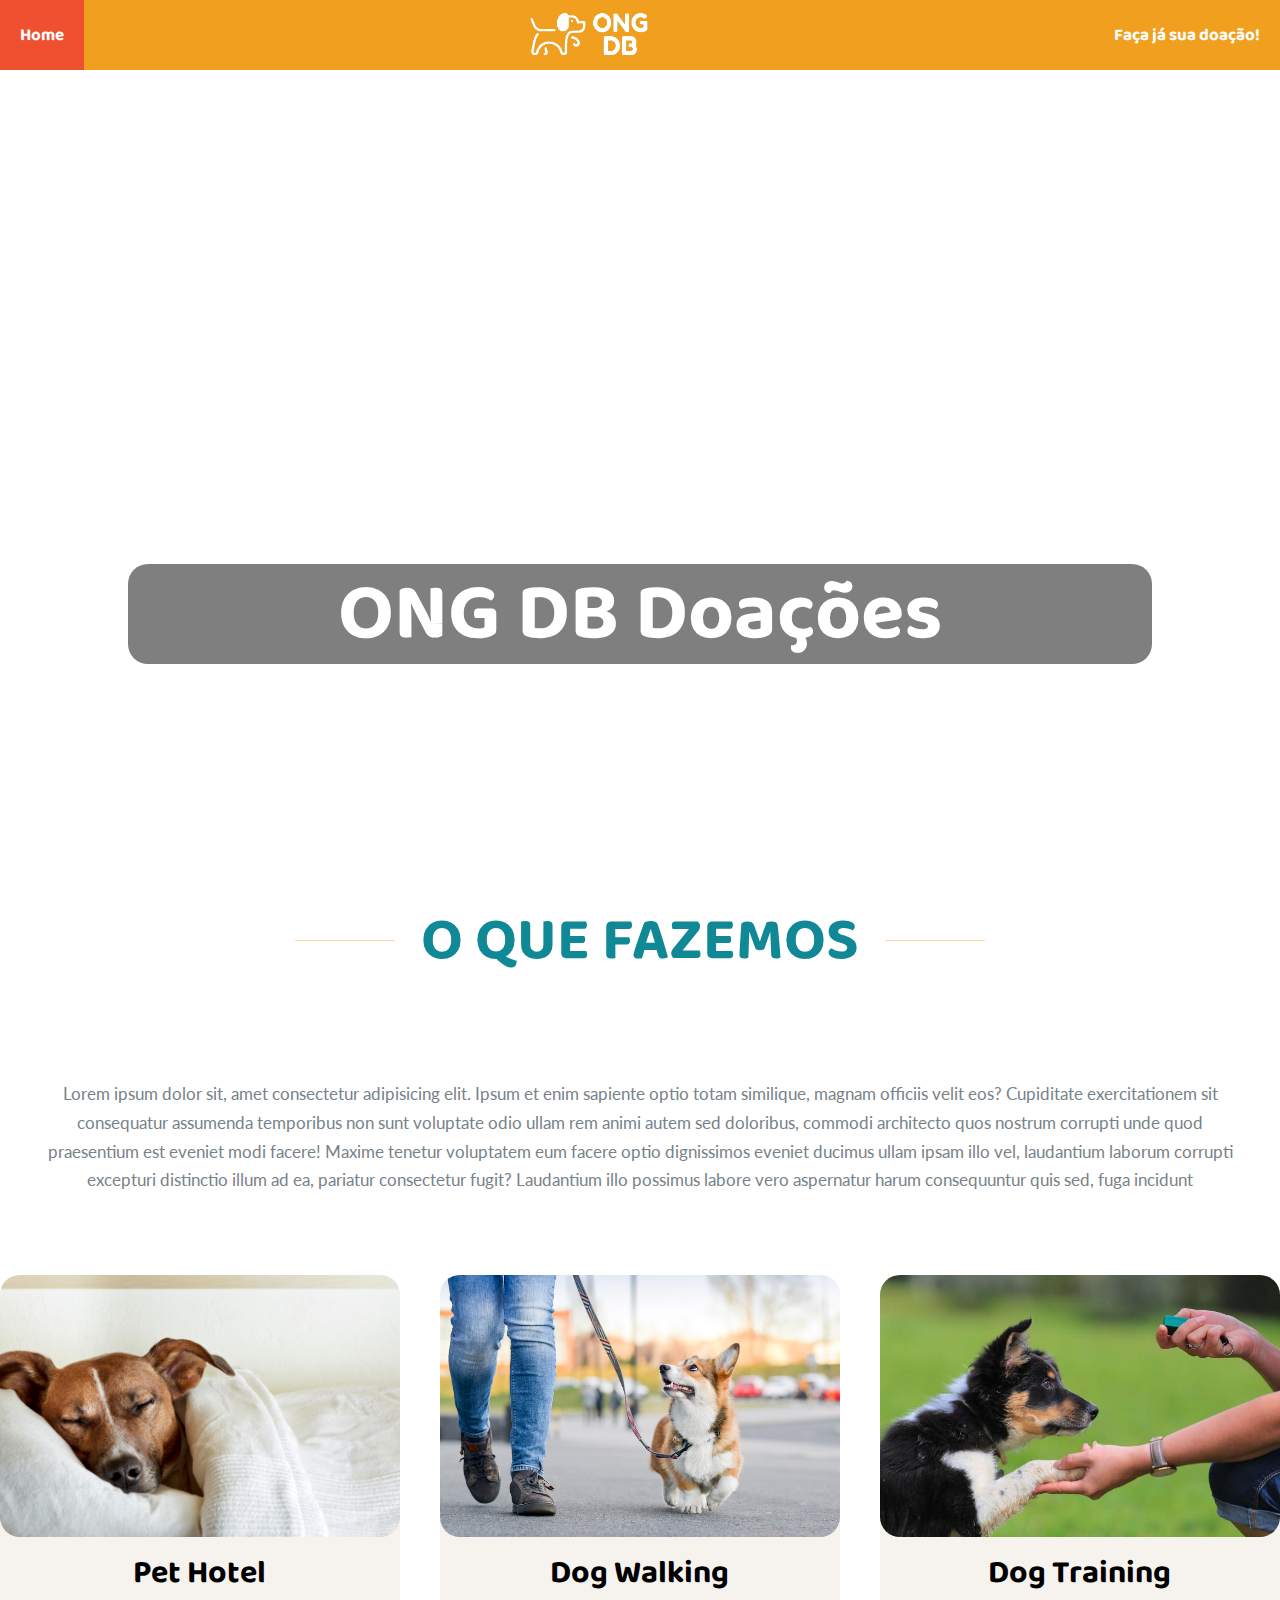
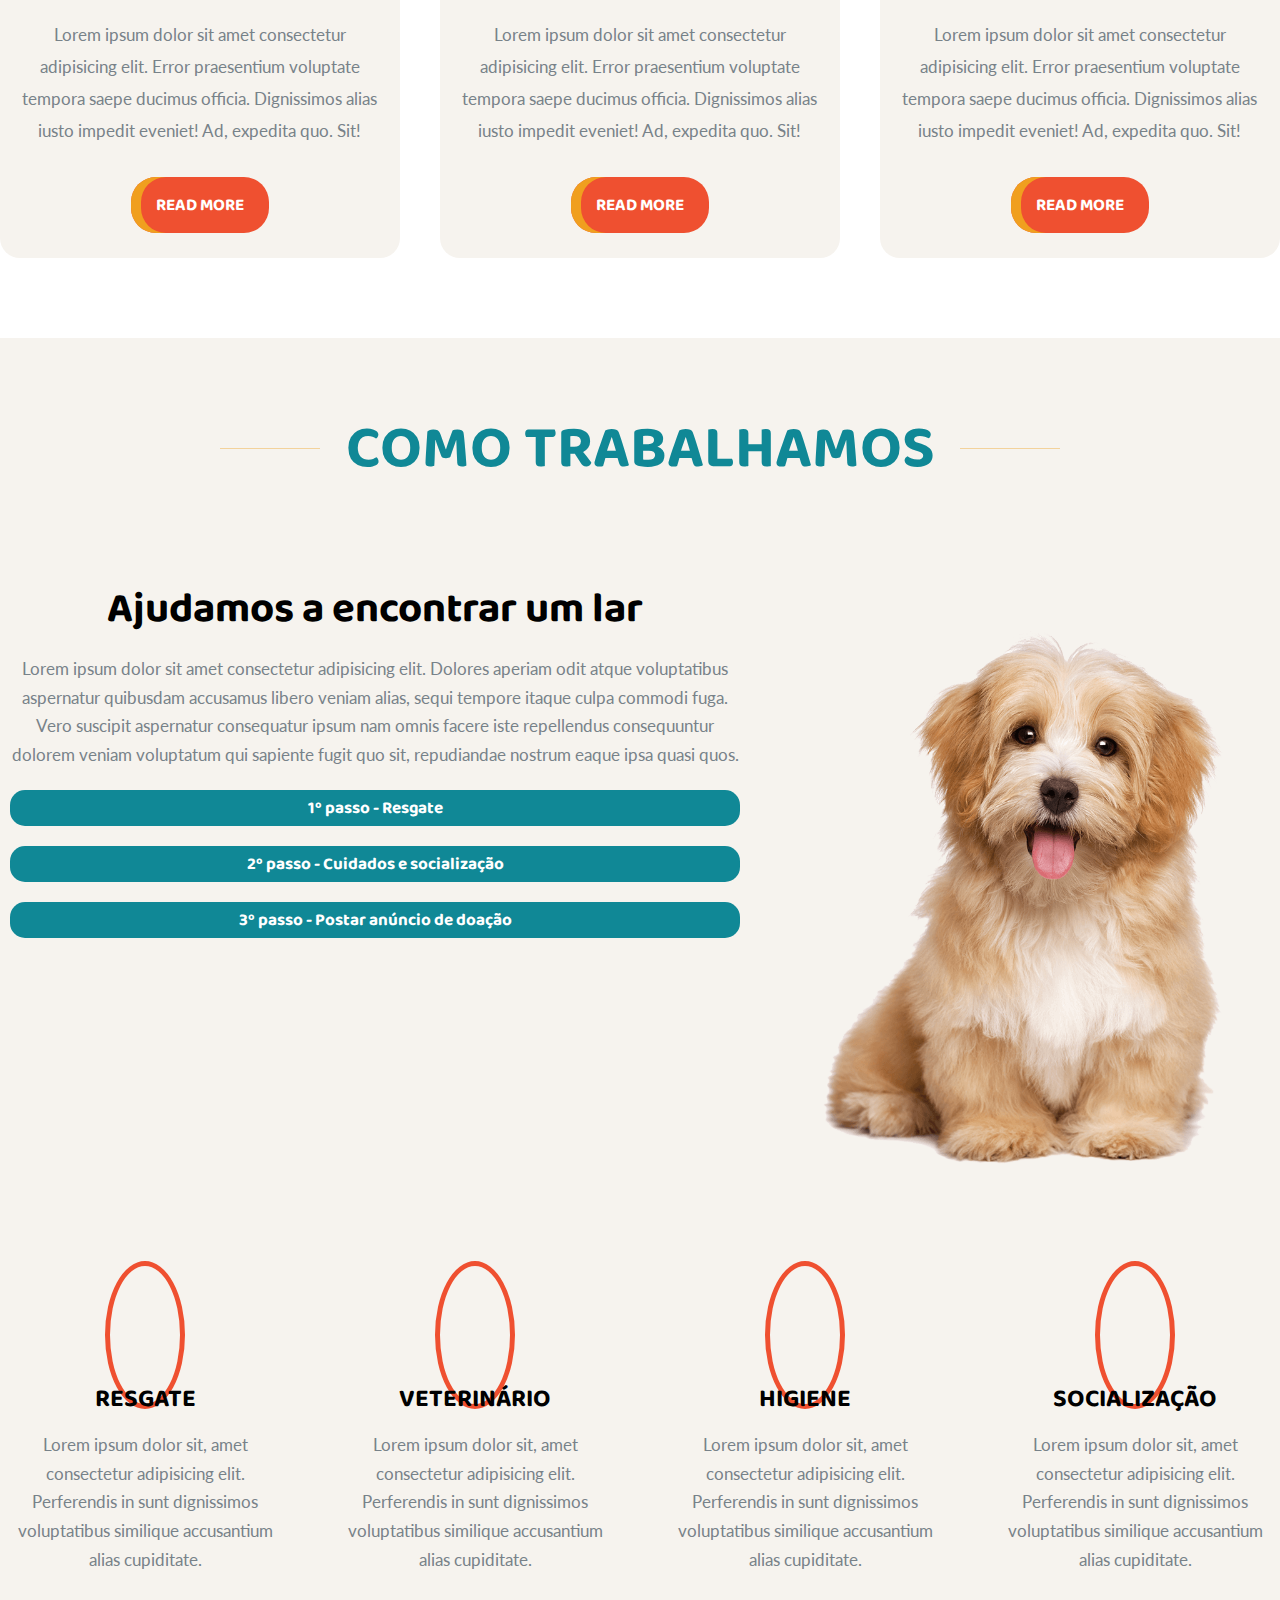
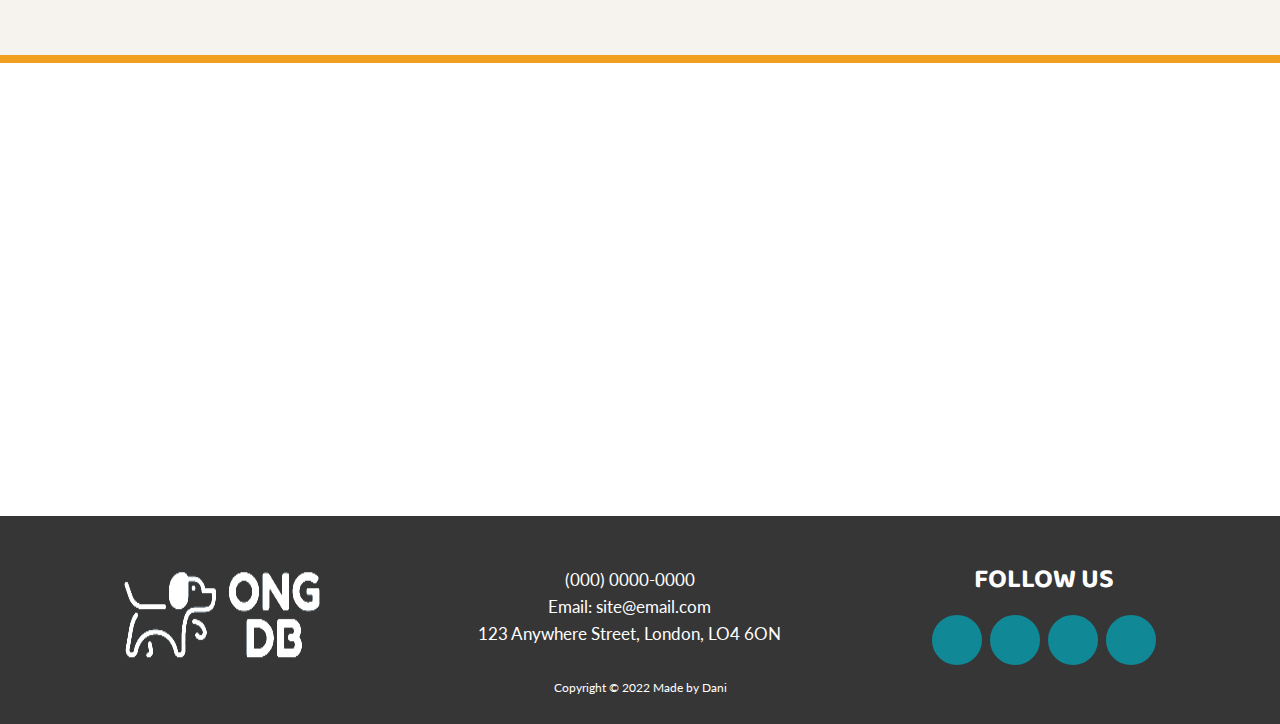
==== commit fe067a85: "logo footer" ====
--- a/pages/home/index.html
+++ b/pages/home/index.html
@@ -175,7 +175,7 @@
         </section>
         <footer class="db-footer">
             <div class="content">
-                <img src="../../assets/img/logo.png" alt="Logo da ONG DB" class="logo">
+                <img src="../../assets/img/logo-ongdb.png" alt="Logo da ONG DB" class="logo">
                 <div class="contact">
                     <p class="tel"><i class="fa-solid fa-phone"></i>(000) 0000-0000</p>
                     <p class="email"><i class="fa-solid fa-envelope"></i>Email: site@email.com</p>
